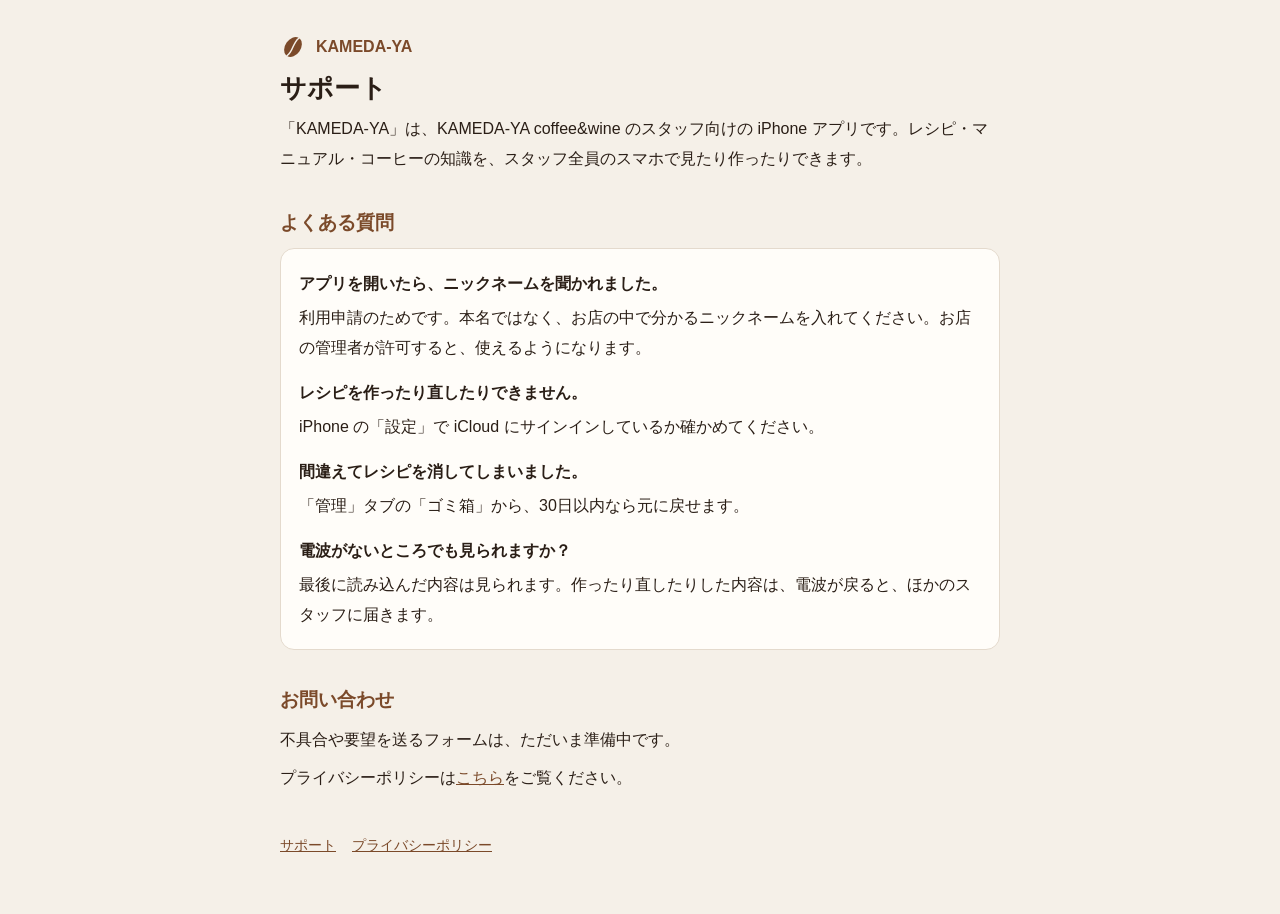
==== index.html @ 1588ddb8 "サポートとプライバシーポリシーのページを作る（KAMEDAYA-73） Co-Authored-By: Claude Opus 5.5 <noreply@anthropic.com>" ====
<!doctype html>
<html lang="ja">
<head>
<meta charset="utf-8">
<meta name="viewport" content="width=device-width, initial-scale=1">
<title>KAMEDA-YA サポート</title>
<link rel="stylesheet" href="style.css">
</head>
<body>
<main>
<header>
  <svg viewBox="0 0 24 24" aria-hidden="true"><g transform="rotate(35 12 12)" fill="currentColor"><path d="M11.3 2.05 A7.2 10 0 0 0 11.3 21.95 C13.9 17.5 8.7 6.5 11.3 2.05 Z"/><path d="M12.7 2.05 A7.2 10 0 0 1 12.7 21.95 C15.3 17.5 10.1 6.5 12.7 2.05 Z"/></g></svg>
  KAMEDA-YA
</header>
<h1>サポート</h1>
<p>「KAMEDA-YA」は、KAMEDA-YA coffee&amp;wine のスタッフ向けの iPhone アプリです。レシピ・マニュアル・コーヒーの知識を、スタッフ全員のスマホで見たり作ったりできます。</p>

<h2>よくある質問</h2>
<div class="card">
<dl>
  <dt>アプリを開いたら、ニックネームを聞かれました。</dt>
  <dd>利用申請のためです。本名ではなく、お店の中で分かるニックネームを入れてください。お店の管理者が許可すると、使えるようになります。</dd>
  <dt>レシピを作ったり直したりできません。</dt>
  <dd>iPhone の「設定」で iCloud にサインインしているか確かめてください。</dd>
  <dt>間違えてレシピを消してしまいました。</dt>
  <dd>「管理」タブの「ゴミ箱」から、30日以内なら元に戻せます。</dd>
  <dt>電波がないところでも見られますか？</dt>
  <dd>最後に読み込んだ内容は見られます。作ったり直したりした内容は、電波が戻ると、ほかのスタッフに届きます。</dd>
</dl>
</div>

<h2 id="contact">お問い合わせ</h2>
<p>不具合や要望を送るフォームは、ただいま準備中です。</p>
<p>プライバシーポリシーは<a href="privacy.html">こちら</a>をご覧ください。</p>

<nav><a href="index.html">サポート</a><a href="privacy.html">プライバシーポリシー</a></nav>
</main>
</body>
</html>
---- style.css ----
:root {
  --bg: #F5F0E8; --card: #FFFDF9; --ink: #2A1E16; --muted: #75685D; --line: #E4DACD; --accent: #7B4A2A;
}
@media (prefers-color-scheme: dark) {
  :root { color-scheme: dark; --bg: #16120F; --card: #231D18; --ink: #F2EAE0; --muted: #B3A595; --line: #3A3129; --accent: #D9A877; }
}
* { box-sizing: border-box; }
body {
  margin: 0; padding: 32px 16px 56px; background: var(--bg); color: var(--ink);
  font-family: "Hiragino Sans", "Hiragino Kaku Gothic ProN", "Yu Gothic", "Noto Sans JP", sans-serif;
  font-size: 16px; line-height: 1.85;
}
main { max-width: 720px; margin: 0 auto; }
header { display: flex; align-items: center; gap: 10px; color: var(--accent); font-weight: 700; margin-bottom: 8px; }
header svg { width: 26px; height: 26px; }
h1 { font-size: 26px; line-height: 1.4; margin: 8px 0 4px; }
h2 { font-size: 19px; margin: 32px 0 8px; color: var(--accent); }
p, ul { margin: 8px 0; }
.updated { color: var(--muted); font-size: 14px; }
.card { background: var(--card); border: 1px solid var(--line); border-radius: 14px; padding: 4px 18px; }
table { width: 100%; border-collapse: collapse; font-size: 15px; }
th, td { text-align: left; vertical-align: top; padding: 10px 8px; border-bottom: 1px solid var(--line); }
tr:last-child td { border-bottom: none; }
th { color: var(--muted); font-size: 13px; }
.table-wrap { overflow-x: auto; }
dt { font-weight: 700; margin-top: 16px; }
dd { margin: 4px 0 0; }
a { color: var(--accent); }
nav { margin-top: 40px; font-size: 14px; color: var(--muted); display: flex; gap: 16px; flex-wrap: wrap; }
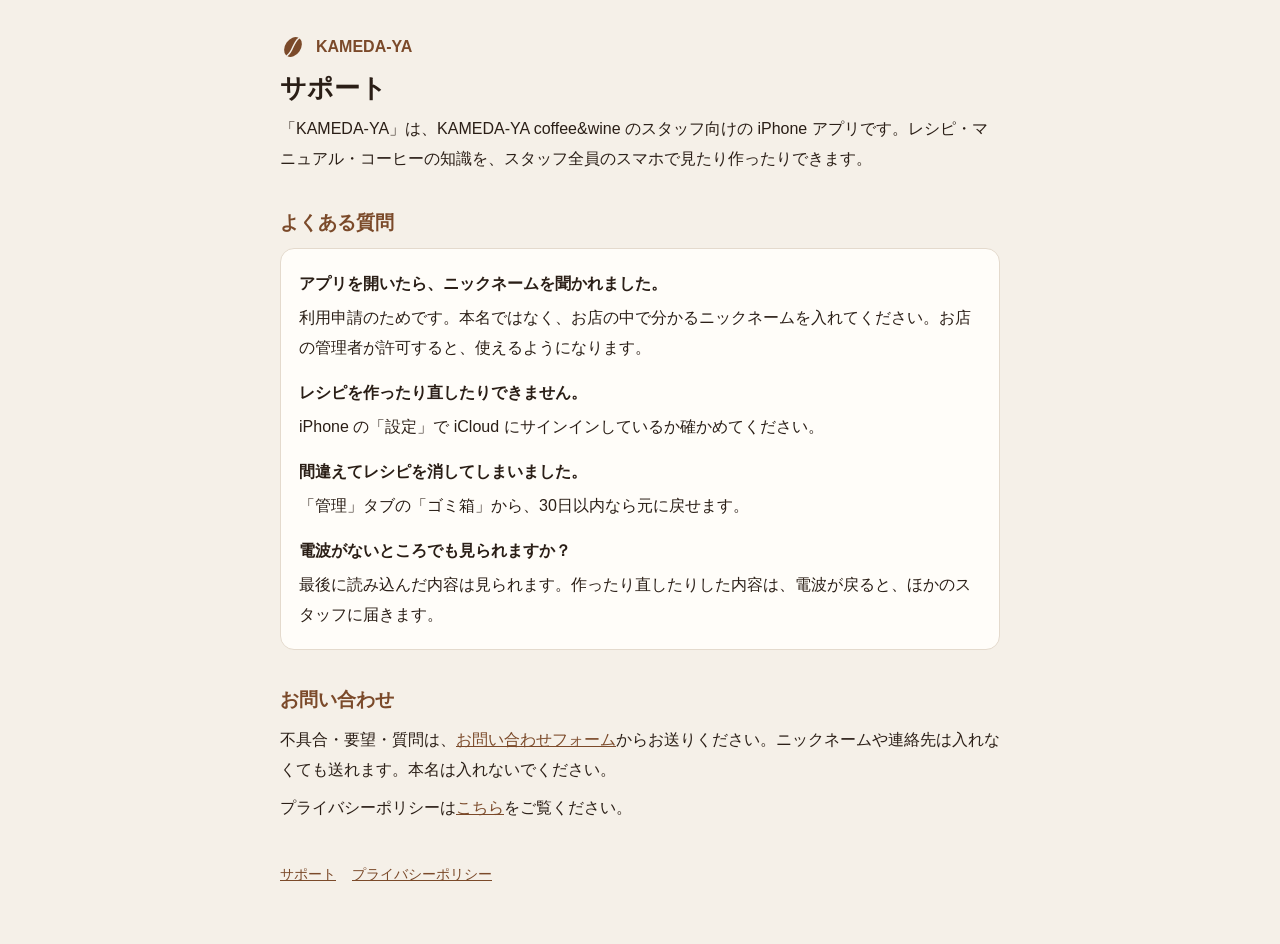
==== commit 94c379a2: "お問い合わせフォームの URL を入れる（KAMEDAYA-66・73） Co-Authored-By: Claude Opus 5.5 <noreply@anthropic.com>" ====
--- a/index.html
+++ b/index.html
@@ -30,7 +30,7 @@
 </div>
 
 <h2 id="contact">お問い合わせ</h2>
-<p>不具合や要望を送るフォームは、ただいま準備中です。</p>
+<p>不具合・要望・質問は、<a href="https://forms.gle/npibHibr62RcUhbM6">お問い合わせフォーム</a>からお送りください。ニックネームや連絡先は入れなくても送れます。本名は入れないでください。</p>
 <p>プライバシーポリシーは<a href="privacy.html">こちら</a>をご覧ください。</p>
 
 <nav><a href="index.html">サポート</a><a href="privacy.html">プライバシーポリシー</a></nav>
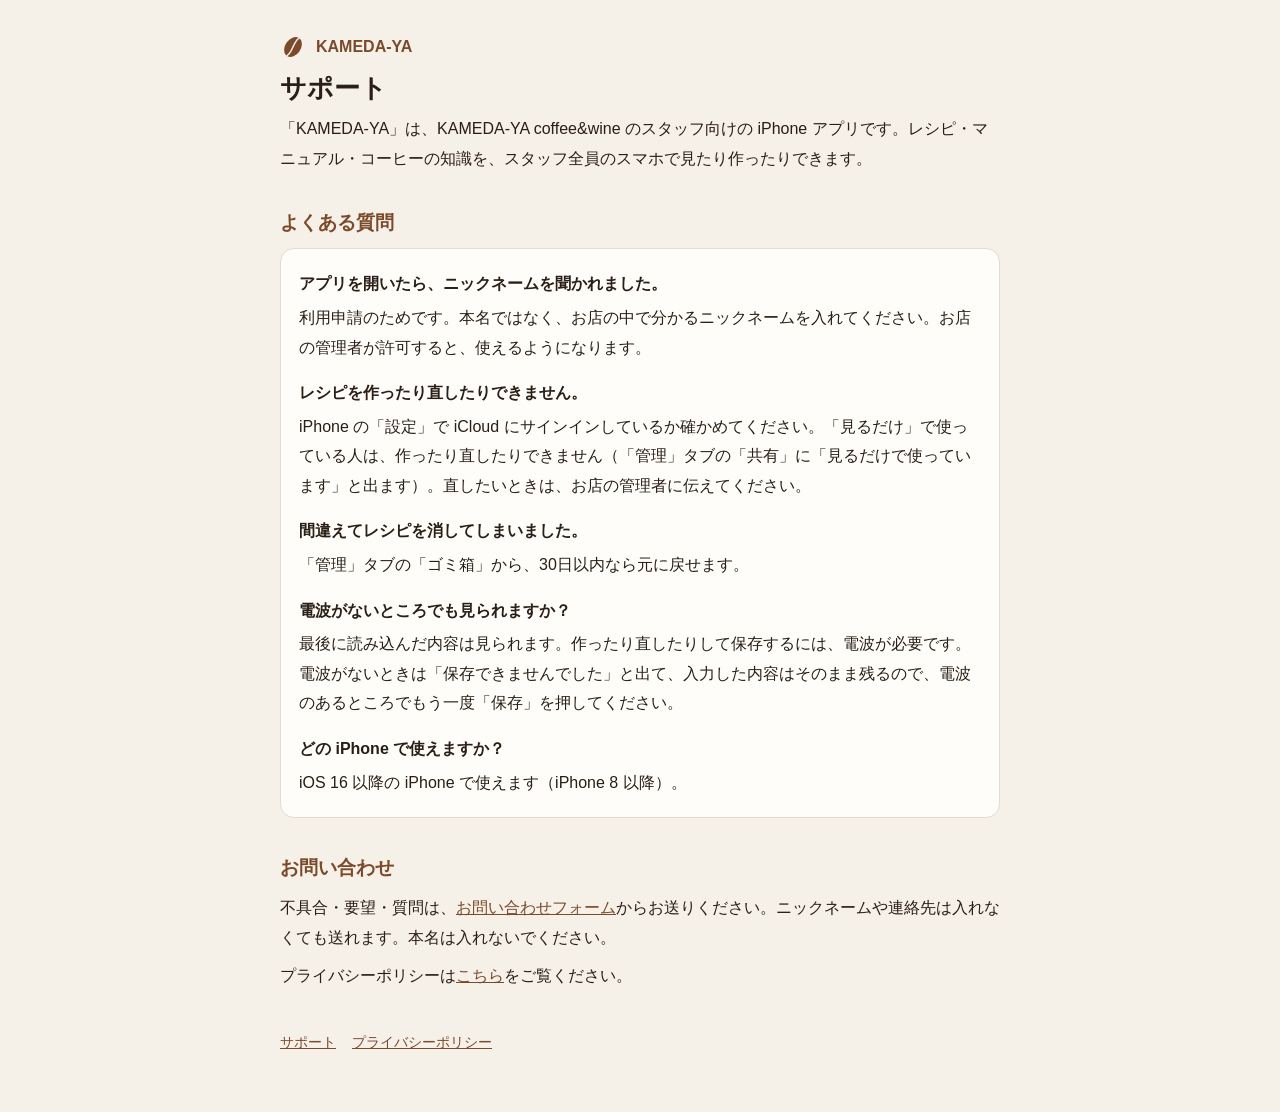
==== commit 8ae97172: "プライバシーポリシーとサポートを公開データベースの形に合わせる（KAMEDAYA-90） - 開発者が管理する場所に保存し、開発者は管理画面で中身を見られることを書いた - 利用者の番号と権限、バック" ====
--- a/index.html
+++ b/index.html
@@ -21,11 +21,13 @@
   <dt>アプリを開いたら、ニックネームを聞かれました。</dt>
   <dd>利用申請のためです。本名ではなく、お店の中で分かるニックネームを入れてください。お店の管理者が許可すると、使えるようになります。</dd>
   <dt>レシピを作ったり直したりできません。</dt>
-  <dd>iPhone の「設定」で iCloud にサインインしているか確かめてください。</dd>
+  <dd>iPhone の「設定」で iCloud にサインインしているか確かめてください。「見るだけ」で使っている人は、作ったり直したりできません（「管理」タブの「共有」に「見るだけで使っています」と出ます）。直したいときは、お店の管理者に伝えてください。</dd>
   <dt>間違えてレシピを消してしまいました。</dt>
   <dd>「管理」タブの「ゴミ箱」から、30日以内なら元に戻せます。</dd>
   <dt>電波がないところでも見られますか？</dt>
-  <dd>最後に読み込んだ内容は見られます。作ったり直したりした内容は、電波が戻ると、ほかのスタッフに届きます。</dd>
+  <dd>最後に読み込んだ内容は見られます。作ったり直したりして保存するには、電波が必要です。電波がないときは「保存できませんでした」と出て、入力した内容はそのまま残るので、電波のあるところでもう一度「保存」を押してください。</dd>
+  <dt>どの iPhone で使えますか？</dt>
+  <dd>iOS 16 以降の iPhone で使えます（iPhone 8 以降）。</dd>
 </dl>
 </div>
 
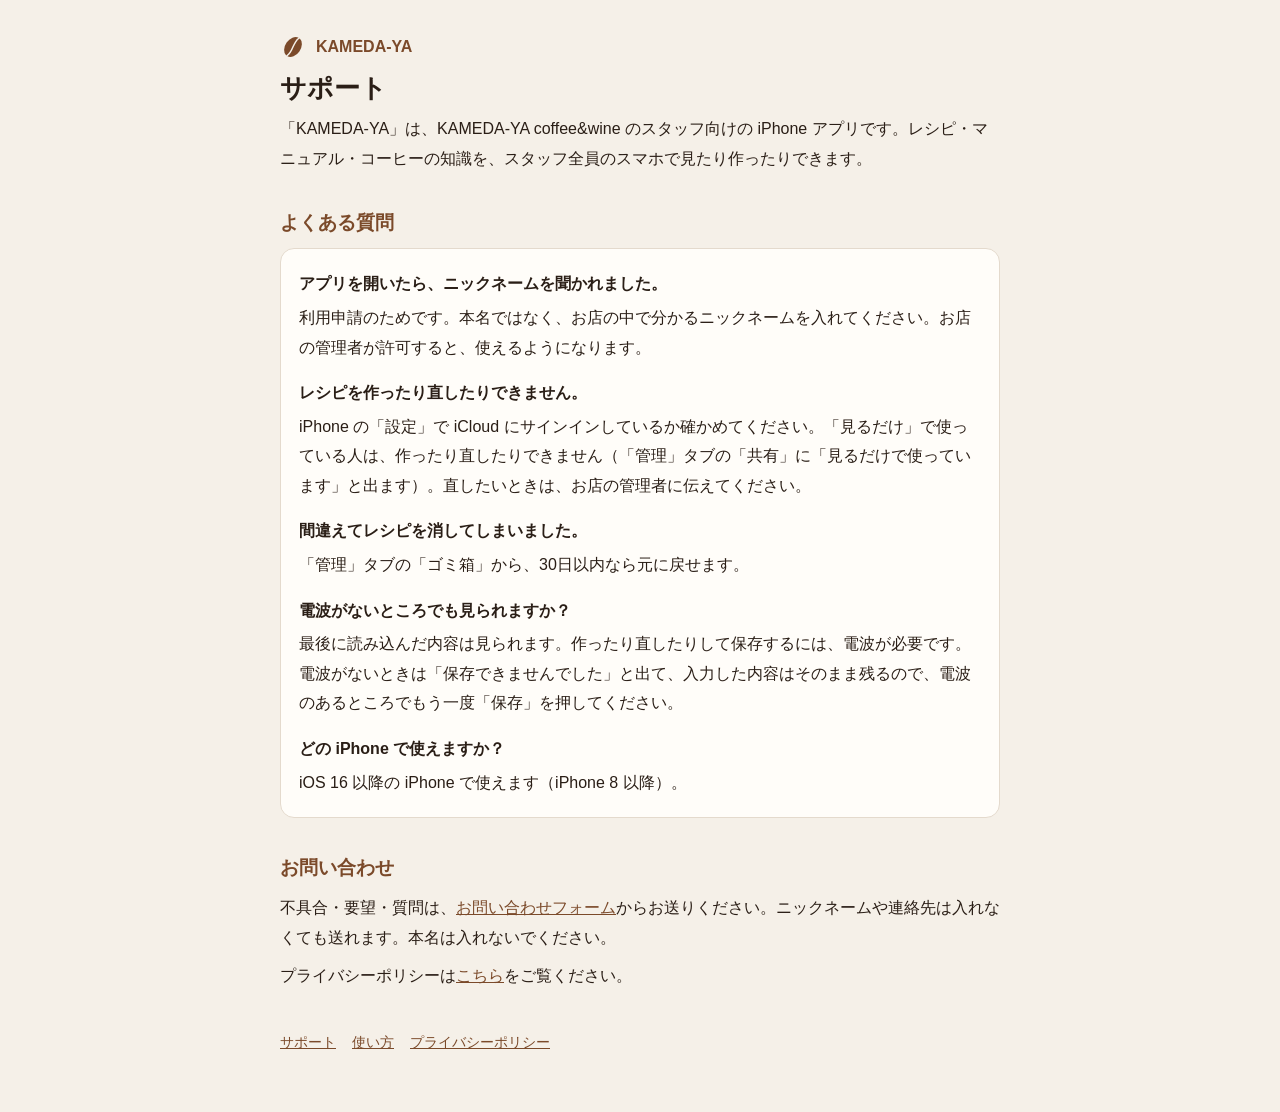
==== commit 0524aca7: "スタッフ向けの使い方のページを足す（KAMEDAYA-17） はじめかた・画面の見かた・レシピ／マニュアル／コーヒー／管理・便利な使い方（Tips）・困ったとき。 画面の写真はお試しのデータで撮ったも" ====
--- a/index.html
+++ b/index.html
@@ -35,7 +35,7 @@
 <p>不具合・要望・質問は、<a href="https://forms.gle/npibHibr62RcUhbM6">お問い合わせフォーム</a>からお送りください。ニックネームや連絡先は入れなくても送れます。本名は入れないでください。</p>
 <p>プライバシーポリシーは<a href="privacy.html">こちら</a>をご覧ください。</p>
 
-<nav><a href="index.html">サポート</a><a href="privacy.html">プライバシーポリシー</a></nav>
+<nav><a href="index.html">サポート</a><a href="guide.html">使い方</a><a href="privacy.html">プライバシーポリシー</a></nav>
 </main>
 </body>
 </html>
--- a/style.css
+++ b/style.css
@@ -1,8 +1,8 @@
 :root {
-  --bg: #F5F0E8; --card: #FFFDF9; --ink: #2A1E16; --muted: #75685D; --line: #E4DACD; --accent: #7B4A2A;
+  --bg: #F5F0E8; --card: #FFFDF9; --ink: #2A1E16; --muted: #75685D; --line: #E4DACD; --accent: #7B4A2A; --note-bg: #FBEFCF; --note-ink: #5E4310;
 }
 @media (prefers-color-scheme: dark) {
-  :root { color-scheme: dark; --bg: #16120F; --card: #231D18; --ink: #F2EAE0; --muted: #B3A595; --line: #3A3129; --accent: #D9A877; }
+  :root { color-scheme: dark; --bg: #16120F; --card: #231D18; --ink: #F2EAE0; --muted: #B3A595; --line: #3A3129; --accent: #D9A877; --note-bg: #3A2E16; --note-ink: #F2DCA6; }
 }
 * { box-sizing: border-box; }
 body {
@@ -27,3 +27,25 @@
 dd { margin: 4px 0 0; }
 a { color: var(--accent); }
 nav { margin-top: 40px; font-size: 14px; color: var(--muted); display: flex; gap: 16px; flex-wrap: wrap; }
+
+/* 使い方のページ（guide.html） */
+h3 { font-size: 17px; margin: 0 0 4px; }
+.toc { margin: 16px 0 0; gap: 8px 14px; font-size: 15px; }
+.note { background: var(--note-bg); color: var(--note-ink); border-radius: 10px; padding: 8px 12px; font-size: 15px; }
+ol.steps { list-style: none; margin: 16px 0; padding: 0; counter-reset: step; }
+ol.steps > li { counter-increment: step; display: grid; grid-template-columns: minmax(0, 1fr) 180px; gap: 20px; align-items: start; padding: 20px 0; border-top: 1px solid var(--line); }
+ol.steps > li:first-child { border-top: 0; }
+ol.steps h3::before { content: counter(step); display: inline-grid; place-items: center; width: 28px; height: 28px; margin-right: 8px; border-radius: 50%; background: var(--accent); color: var(--bg); font-size: 15px; vertical-align: 1px; }
+ol.steps > li:not(:has(img)) { grid-template-columns: 1fr; }
+.step-text { min-width: 0; }
+.feature { display: grid; grid-template-columns: minmax(0, 1fr) auto; gap: 20px; align-items: start; margin: 12px 0 20px; }
+.shots { display: flex; gap: 12px; }
+.shot { width: 180px; max-width: 100%; height: auto; border-radius: 18px; border: 1px solid var(--line); display: block; }
+.shot.wide { width: 260px; }
+@media (max-width: 620px) {
+  ol.steps > li, .feature { grid-template-columns: 1fr; }
+  .shots { justify-content: center; flex-wrap: wrap; }
+  .shot { width: min(42vw, 200px); }
+  .shot.wide { width: min(92vw, 320px); }
+}
+table.tabs td:first-child { white-space: nowrap; }
